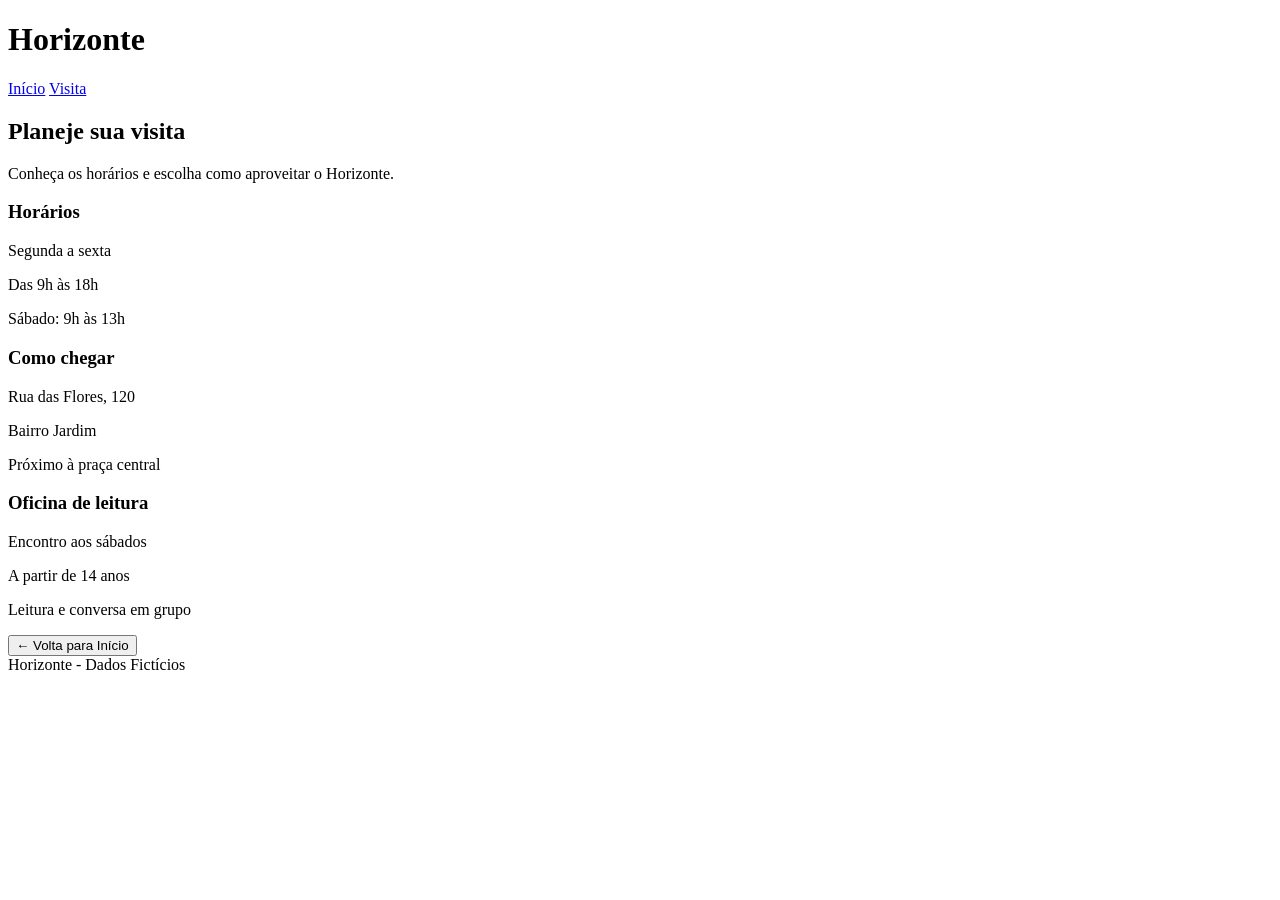
==== visita.html @ 466c27bc "Add files via upload" ====
<!DOCTYPE html>
<html lang="en">

<head>
    <meta charset="UTF-8">
    <meta name="viewport" content="width=device-width, initial-scale=1.0">
    <link rel="stylesheet" href="/Aula11/css/estilo11.css">
    <title>Visita</title>
</head>

<body>
    <header class="cabecalho">
        <h1>Horizonte</h1>
        <nav>
            <a href="index.html" class="botao">Início</a>
            <a href="visita.html" class="botao">Visita</a>
        </nav>
    </header>
    <main>
        <div id="conteudo">
            <h2>Planeje sua visita</h2>
            <p>Conheça os horários e escolha como aproveitar o Horizonte.</p>
        </div>
        <section id="cartoes">
            <article id="cartao">
                <h3>Horários</h3>
                <p>Segunda a sexta</p>
                <p>Das 9h às 18h</p>
                <p>Sábado: 9h às 13h</p>
            </article>
            <article id="cartao">
                <h3>Como chegar</h3>
                <p>Rua das Flores, 120</p>
                <p>Bairro Jardim</p>
                <p>Próximo à praça central</p>
            </article>
            <article id="cartao">
                <h3>Oficina de leitura</h3>
                <p>Encontro aos sábados</p>
                <p>A partir de 14 anos</p>
                <p>Leitura e conversa em grupo</p>
            </article>

        </section>
        <button class="botao-voltar" onclick="voltarParaInicio()"> ← Volta para Início</button>
    </main>
    <footer>Horizonte - Dados Fictícios</footer>

</body>
<script src="/Aula11/JS/script.js"></script>


</html>
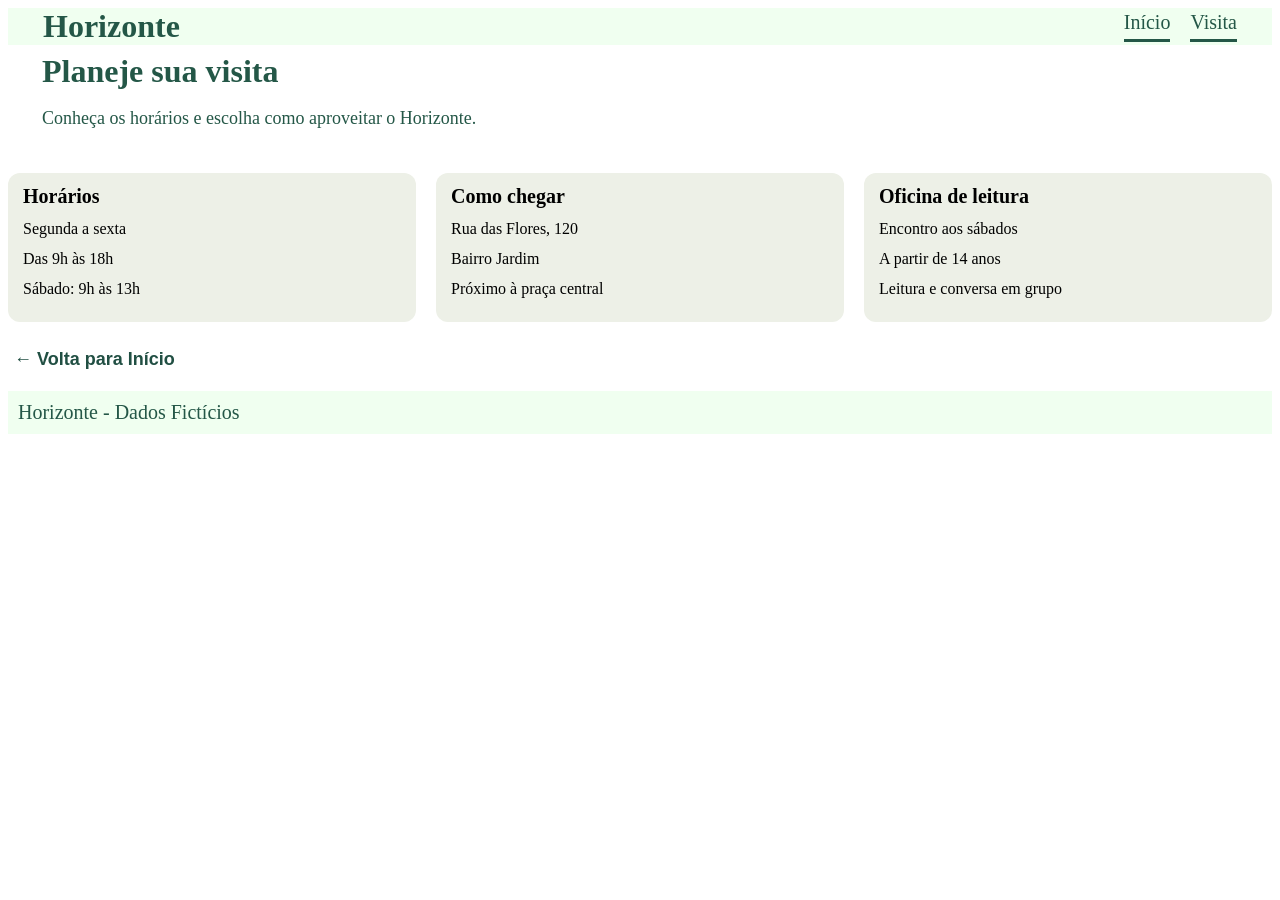
==== commit a70a445d: "Fix HTML structure and update stylesheet path" ====
--- a/visita.html
+++ b/visita.html
@@ -4,7 +4,7 @@
 <head>
     <meta charset="UTF-8">
     <meta name="viewport" content="width=device-width, initial-scale=1.0">
-    <link rel="stylesheet" href="/Aula11/css/estilo11.css">
+    <link rel="stylesheet" href="estilo11.css">
     <title>Visita</title>
 </head>
 
@@ -50,4 +50,4 @@
 <script src="/Aula11/JS/script.js"></script>
 
 
-</html>+</html>
--- a/estilo11.css
+++ b/estilo11.css
@@ -0,0 +1,456 @@
+/*Celular*/
+@media (max-width: 475px) {
+    body {
+        background-color: white;
+    }
+
+    #div1 img {
+        display: none;
+    }
+
+    #div2 {
+        display: flex;
+        flex-direction: column;
+        justify-content: space-between;
+        margin-left: 20px;
+        color: #245747;
+    }
+
+    #div2 img {
+        display: block;
+        border-radius: 20px;
+    }
+
+    /* Estilo do footer */
+    footer {
+
+        justify-content: center;
+        align-items: center;
+        margin-top: 20px;
+        font-size: 20px;
+        color: #245747;
+        background-color: #f0fff0;
+        padding: 10px;
+    }
+
+    /* Estilo do botão de visita */
+    .botao-visita {
+        background-color: #285B48;
+        color: white;
+        font-size: 20px;
+        font-weight: bold;
+        padding: 20px 22px;
+        border: none;
+        border-radius: 12px;
+        width: 400px;
+        text-align: left;
+        cursor: pointer;
+    }
+
+    .botao-visita:hover {
+        background-color: #1E4537;
+    }
+
+    /* Estilo do cabeçalho */
+    .cabecalho {
+        display: flex;
+        justify-content: space-between;
+        align-items: center;
+        padding: 0 35px;
+        color: #245747;
+        background-color: #f0fff0;
+
+    }
+
+    .cabecalho h1 {
+        margin: 0;
+        font-size: 22px;
+    }
+
+    .cabecalho nav {
+        display: flex;
+        gap: 20px;
+    }
+
+    .cabecalho nav a {
+        text-decoration: none;
+        color: #245747;
+        font-size: 14px;
+    }
+
+    .cabecalho nav .botao {
+        border-bottom: 3px solid #245747;
+        padding-bottom: 5px;
+    }
+
+    /* Estilo do conteúdo */
+    #conteudo {
+        padding: 8px 34px;
+        color:#245747;
+    }
+
+    #conteudo h2 {
+        font-size: 28px;
+        margin: 0 0 12px;
+    }
+
+    #conteudo>p {
+        font-size: 20px;
+        margin-bottom: 6px;
+    }
+
+
+    /* Estilo dos cartões */
+    #cartoes {
+        display: flex;
+        flex-direction: column;
+        gap: 20px;
+        color: #245747;
+
+    }
+
+    #cartao {
+        background-color: #edf0e7;
+        padding: 12px 15px;
+        border-radius: 12px;
+    }
+
+    #cartao h3 {
+        font-size: 20px;
+        margin: 0 0 12px;
+    }
+
+    #cartao p {
+        font-size: 16px;
+        margin: 0 0 12px;
+    }
+
+    /* Link para voltar */
+    .botao-voltar {
+        display: inline-block;
+        margin-top: 26px;
+        color: #214f43;
+        font-size: 18px;
+        font-weight: bold;
+        text-decoration: none;
+
+        border: none;
+        outline: none;
+        background: transparent;
+        box-shadow: none;
+    }
+
+    .botao-voltar:hover {
+        text-decoration: underline;
+    }
+
+
+}
+
+/*Tablet*/
+@media (max-width: 1279px) and (min-width: 476px) {
+    body {
+        background-color: white;
+    }
+
+    #div1 img {
+        display: none;
+    }
+
+    #div2 {
+        display: flex;
+        flex-direction: column;
+        justify-content: space-between;
+        margin-left: 30px;
+        color: #245747;
+    }
+
+    #div2 img {
+        display: block;
+        border-radius: 20px;
+    }
+
+    /* Estilo do botão de visita */
+    .botao-visita {
+        background-color: #285B48;
+        color: white;
+        font-size: 20px;
+        font-weight: bold;
+        padding: 13px 22px;
+        border: none;
+        border-radius: 12px;
+        width: 500px;
+        text-align: left;
+        cursor: pointer;
+        margin-top: 20px;
+    }
+
+    .botao-visita:hover {
+        background-color: #1E4537;
+    }
+
+    /* Estilo do footer */
+    footer {
+
+        justify-content: center;
+        align-items: center;
+        margin-top: 20px;
+        font-size: 20px;
+        color: #245747;
+        background-color: #f0fff0;
+        padding: 10px;
+    }
+
+    /* Estilo do cabeçalho */
+    .cabecalho {
+        display: flex;
+        justify-content: space-between;
+        align-items: center;
+        padding: 0 35px;
+        color: #245747;
+        background-color: #f0fff0;
+
+    }
+
+    .cabecalho h1 {
+        margin: 0;
+        font-size: 22px;
+    }
+
+    .cabecalho nav {
+        display: flex;
+        gap: 20px;
+    }
+
+    .cabecalho nav a {
+        text-decoration: none;
+        color: #245747;
+        font-size: 20px;
+    }
+
+    .cabecalho nav .botao {
+        border-bottom: 3px solid #245747;
+        padding-bottom: 5px;
+    }
+
+    /* Estilo do conteúdo */
+    #conteudo {
+        padding: 8px 34px;
+        color:#245747;
+    }
+
+    #conteudo h2 {
+        font-size: 28px;
+        margin: 0 0 12px;
+    }
+
+    #conteudo>p {
+        font-size: 18px;
+        margin-bottom: 36px;
+    }
+
+
+    /* Estilo dos cartões */
+    #cartoes {
+        display: grid;
+        grid-template-columns: repeat(3, 1fr);
+        gap: 20px;
+        color: #245747;
+
+    }
+
+    #cartao {
+        background-color: #edf0e7;
+        padding: 12px 15px;
+        border-radius: 12px;
+    }
+
+    #cartao h3 {
+        font-size: 20px;
+        margin: 0 0 12px;
+    }
+
+    #cartao p {
+        font-size: 16px;
+        margin: 0 0 12px;
+    }
+
+    /* Link para voltar */
+    .botao-voltar {
+        display: inline-block;
+        margin-top: 26px;
+        color: #214f43;
+        font-size: 18px;
+        font-weight: bold;
+        text-decoration: none;
+
+        border: none;
+        outline: none;
+        background: transparent;
+        box-shadow: none;
+    }
+
+    .botao-voltar:hover {
+        text-decoration: underline;
+    }
+
+
+}
+
+/*Desktop*/
+@media (min-width: 1280px) {
+    body {
+        background-color: white;
+    }
+
+    #div1 img {
+        display: block;
+        margin-left: 200px;
+        margin-top: 20px;
+        border-radius: 20px;
+    }
+
+    #div2 {
+        display: flex;
+        flex-direction: column;
+        justify-content: space-between;
+        margin-left: 20px;
+        width: 400px;
+        margin-top: 20px;
+        margin-left: 20px;
+        color: #245747;
+    }
+
+    #div2 img {
+        display: none;
+
+    }
+
+    /* Estilo do footer */
+    footer {
+
+        justify-content: center;
+        align-items: center;
+        margin-top: 20px;
+        font-size: 20px;
+        color: #245747;
+        background-color: #f0fff0;
+        padding: 10px;
+    }
+
+    section {
+        display: flex;
+    }
+
+    /* Estilo do botão de visita */
+    .botao-visita {
+        background-color: #285B48;
+        color: white;
+        font-size: 20px;
+        font-weight: bold;
+        padding: 13px 22px;
+        border: none;
+        border-radius: 12px;
+        width: 331px;
+        text-align: left;
+        cursor: pointer;
+    }
+
+    .botao-visita:hover {
+        background-color: #1E4537;
+    }
+
+    /* Estilo do cabeçalho */
+    .cabecalho {
+        display: flex;
+        justify-content: space-between;
+        align-items: center;
+        padding: 0 35px;
+        color: #245747;
+        background-color: #f0fff0;
+    }
+
+    .cabecalho h1 {
+        margin: 0;
+        font-size: 32px;
+        width: 200px;
+    }
+
+    .cabecalho nav {
+        display: flex;
+        gap: 20px;
+    }
+
+    .cabecalho nav a {
+        text-decoration: none;
+        color: #245747;
+        font-size: 20px;
+    }
+
+    .cabecalho nav .botao {
+        border-bottom: 3px solid #245747;
+        padding-bottom: 5px;
+    }
+
+    /* Estilo do conteúdo */
+    #conteudo {
+        padding: 8px 34px;
+        color:#245747;
+    }
+
+    #conteudo h2 {
+        font-size: 32px;
+        margin: 0 0 12px;
+    }
+
+    #conteudo>p {
+        font-size: 18px;
+        margin-bottom: 36px;
+    }
+
+
+    /* Estilo dos cartões */
+    #cartoes {
+        display: grid;
+        grid-template-columns: repeat(3, 1fr);
+        gap: 20px;
+
+    }
+
+    #cartao {
+        background-color: #edf0e7;
+        padding: 12px 15px;
+        border-radius: 12px;
+    }
+
+    #cartao h3 {
+        font-size: 20px;
+        margin: 0 0 12px;
+    }
+
+    #cartao p {
+        font-size: 16px;
+        margin: 0 0 12px;
+    }
+
+    /* Link para voltar */
+    .botao-voltar {
+        display: inline-block;
+        margin-top: 26px;
+        color: #214f43;
+        font-size: 18px;
+        font-weight: bold;
+        text-decoration: none;
+
+        border: none;
+        outline: none;
+        background: transparent;
+        box-shadow: none;
+    }
+
+    .botao-voltar:hover {
+        text-decoration: underline;
+    }
+
+
+}
